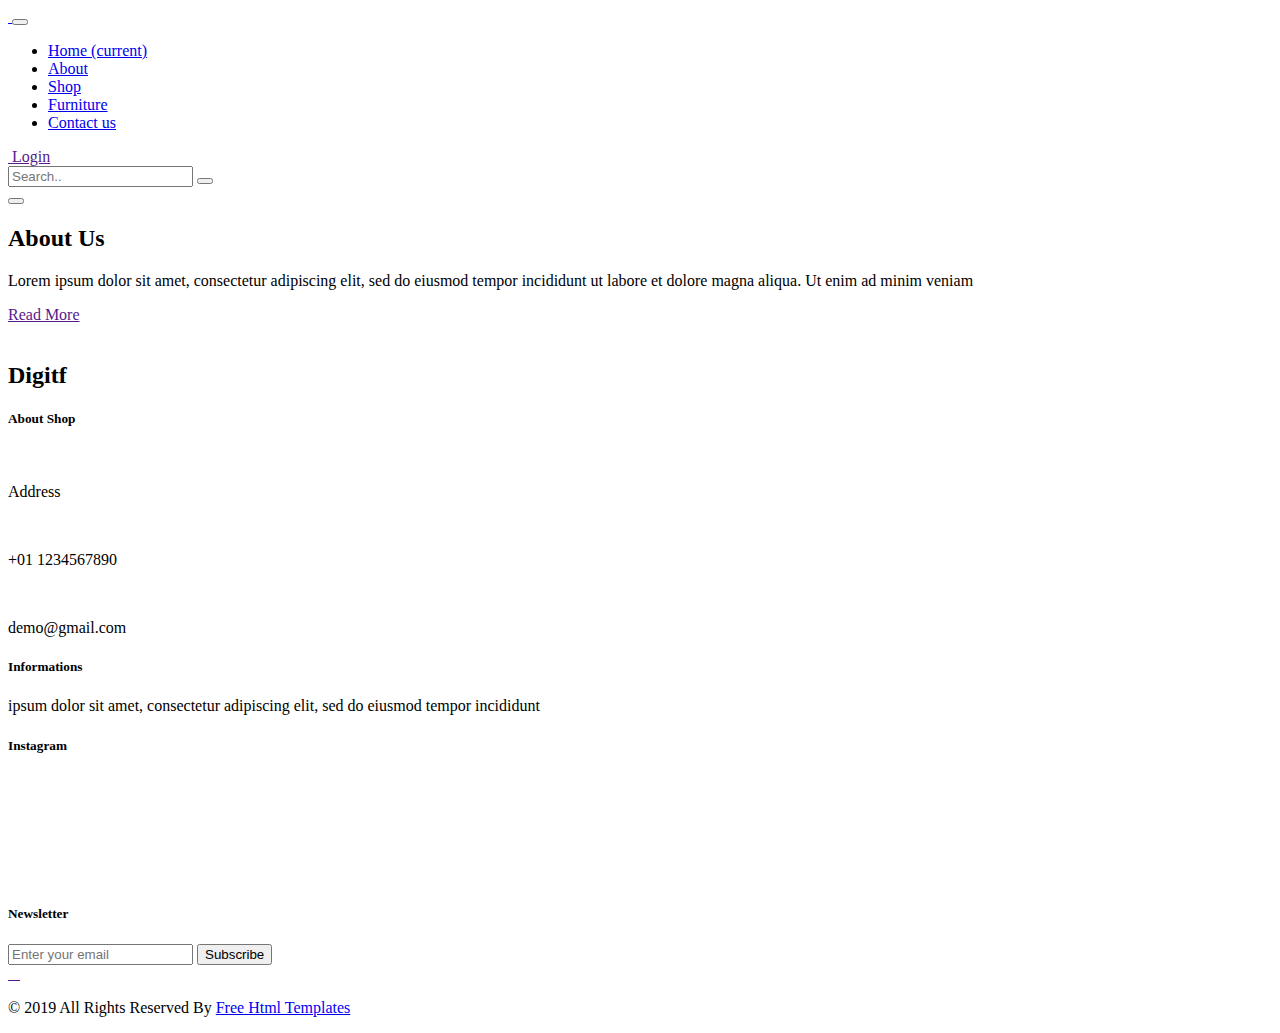
==== about.html @ fb85e1a2 "Add files via upload" ====
<!DOCTYPE html>
<html>

<head>
  <!-- Basic -->
  <meta charset="utf-8" />
  <meta http-equiv="X-UA-Compatible" content="IE=edge" />
  <!-- Mobile Metas -->
  <meta name="viewport" content="width=device-width, initial-scale=1, shrink-to-fit=no" />
  <!-- Site Metas -->
  <meta name="keywords" content="" />
  <meta name="description" content="" />
  <meta name="author" content="" />

  <title>Digitf</title>

  <!-- slider stylesheet -->
  <link rel="stylesheet" type="text/css"
    href="https://cdnjs.cloudflare.com/ajax/libs/OwlCarousel2/2.1.3/assets/owl.carousel.min.css" />

  <!-- bootstrap core css -->
  <link rel="stylesheet" type="text/css" href="css/bootstrap.css" />

  <!-- fonts style -->
  <link href="https://fonts.googleapis.com/css?family=Open+Sans:400,700|Poppins:400,700&display=swap" rel="stylesheet">
  <!-- Custom styles for this template -->
  <link href="css/style.css" rel="stylesheet" />
  <!-- responsive style -->
  <link href="css/responsive.css" rel="stylesheet" />
</head>

<body class="sub_page">
  <div class="hero_area">
    <!-- header section strats -->
    <header class="header_section">
      <div class="container-fluid">
        <nav class="navbar navbar-expand-lg custom_nav-container">
          <a class="navbar-brand" href="index.html">
            <img src="images/logo.png" alt="" />
          </a>
          <button class="navbar-toggler" type="button" data-toggle="collapse" data-target="#navbarSupportedContent"
            aria-controls="navbarSupportedContent" aria-expanded="false" aria-label="Toggle navigation">
            <span class="navbar-toggler-icon"></span>
          </button>

          <div class="collapse navbar-collapse" id="navbarSupportedContent">
            <ul class="navbar-nav  ">
              <li class="nav-item ">
                <a class="nav-link" href="index.html">Home <span class="sr-only">(current)</span></a>
              </li>
              <li class="nav-item active">
                <a class="nav-link" href="about.html"> About</a>
              </li>
              <li class="nav-item">
                <a class="nav-link" href="shop.html">Shop </a>
              </li>
              <li class="nav-item">
                <a class="nav-link" href="furniture.html"> Furniture </a>
              </li>
              <li class="nav-item">
                <a class="nav-link" href="contact.html">Contact us</a>
              </li>
            </ul>
            <div class="user_option">
              <a href="">
                <img src="images/user.png" alt="">
                <span>
                  Login
                </span>
              </a>
              <form class="form-inline my-2 my-lg-0 ml-0 ml-lg-4 mb-3 mb-lg-0">
                 <input type="text" placeholder="Search.." name="search">
                <button class="btn  my-2 my-sm-0 nav_search-btn" type="submit"></button>
              </form>
            </div>
          </div>
          <div>
            <div class="custom_menu-btn ">
              <button>
                <span class=" s-1">

                </span>
                <span class="s-2">

                </span>
                <span class="s-3">

                </span>
              </button>
            </div>
          </div>

        </nav>
      </div>
    </header>
    <!-- end header section -->
  </div>


  <!-- about section -->

  <section class="about_section layout_padding">
    <div class="container">
      <div class="row">
        <div class="col-md-6">
          <div class="detail-box">
            <div class="heading_container">
              <h2>
                About Us
              </h2>

            </div>
            <p>
              Lorem ipsum dolor sit amet, consectetur adipiscing elit, sed do eiusmod tempor incididunt ut labore et
              dolore magna aliqua. Ut enim ad minim veniam
            </p>
            <a href="">
              Read More
            </a>
          </div>
        </div>
        <div class="col-md-6">
          <div class="img-box">
            <img src="images/about-img.png" alt="">
          </div>
        </div>
      </div>
    </div>
  </section>

  <!-- end about section -->


  <!-- info section -->
  <section class="info_section layout_padding2">
    <div class="container">
      <div class="info_logo">
        <h2>
          Digitf
        </h2>
      </div>
      <div class="row">

        <div class="col-md-3">
          <div class="info_contact">
            <h5>
              About Shop
            </h5>
            <div>
              <div class="img-box">
                <img src="images/location-white.png" width="18px" alt="">
              </div>
              <p>
                Address
              </p>
            </div>
            <div>
              <div class="img-box">
                <img src="images/telephone-white.png" width="12px" alt="">
              </div>
              <p>
                +01 1234567890
              </p>
            </div>
            <div>
              <div class="img-box">
                <img src="images/envelope-white.png" width="18px" alt="">
              </div>
              <p>
                demo@gmail.com
              </p>
            </div>
          </div>
        </div>
        <div class="col-md-3">
          <div class="info_info">
            <h5>
              Informations
            </h5>
            <p>
              ipsum dolor sit amet, consectetur adipiscing elit, sed do eiusmod tempor incididunt
            </p>
          </div>
        </div>

        <div class="col-md-3">
          <div class="info_insta">
            <h5>
              Instagram
            </h5>
            <div class="insta_container">
              <div>
                <a href="">
                  <div class="insta-box b-1">
                    <img src="images/i-1.jpg" alt="">
                  </div>
                </a>
                <a href="">
                  <div class="insta-box b-2">
                    <img src="images/i-2.jpg" alt="">
                  </div>
                </a>
              </div>

              <div>
                <a href="">
                  <div class="insta-box b-3">
                    <img src="images/i-3.jpg" alt="">
                  </div>
                </a>
                <a href="">
                  <div class="insta-box b-4">
                    <img src="images/i-4.jpg" alt="">
                  </div>
                </a>
              </div>
              <div>
                <a href="">
                  <div class="insta-box b-3">
                    <img src="images/i-5.jpg" alt="">
                  </div>
                </a>
                <a href="">
                  <div class="insta-box b-4">
                    <img src="images/i-6.jpg" alt="">
                  </div>
                </a>
              </div>
            </div>
          </div>
        </div>
        <div class="col-md-3">
          <div class="info_form ">
            <h5>
              Newsletter
            </h5>
            <form action="">
              <input type="email" placeholder="Enter your email">
              <button>
                Subscribe
              </button>
            </form>
            <div class="social_box">
              <a href="">
                <img src="images/fb.png" alt="">
              </a>
              <a href="">
                <img src="images/twitter.png" alt="">
              </a>
              <a href="">
                <img src="images/linkedin.png" alt="">
              </a>
              <a href="">
                <img src="images/youtube.png" alt="">
              </a>
            </div>
          </div>
        </div>
      </div>
    </div>
  </section>

  <!-- end info_section -->


  <!-- footer section -->
  <section class="container-fluid footer_section ">
    <div class="container">
      <p>
        &copy; 2019 All Rights Reserved By
        <a href="https://html.design/">Free Html Templates</a>
      </p>
    </div>
  </section>
  <!-- end  footer section -->


  <script type="text/javascript" src="js/jquery-3.4.1.min.js"></script>
  <script type="text/javascript" src="js/bootstrap.js"></script>
  <script type="text/javascript" src="https://cdnjs.cloudflare.com/ajax/libs/OwlCarousel2/2.2.1/owl.carousel.min.js">
  </script>
  <script type="text/javascript">
    $(".owl-carousel").owlCarousel({
      loop: true,
      margin: 10,
      nav: true,
      navText: [],
      autoplay: true,
      autoplayHoverPause: true,
      responsive: {
        0: {
          items: 1
        },
        420: {
          items: 2
        },
        1000: {
          items: 5
        }
      }

    });
  </script>
  <script>
    var nav = $("#navbarSupportedContent");
    var btn = $(".custom_menu-btn");
    btn.click
    btn.click(function (e) {

      e.preventDefault();
      nav.toggleClass("lg_nav-toggle");
      document.querySelector(".custom_menu-btn").classList.toggle("menu_btn-style")
    });
  </script>
  <script>
    $('.carousel').on('slid.bs.carousel', function () {
      $(".indicator-2 li").removeClass("active");
      indicators = $(".carousel-indicators li.active").data("slide-to");
      a = $(".indicator-2").find("[data-slide-to='" + indicators + "']").addClass("active");
      console.log(indicators);

    })
  </script>

</body>
</body>

</html>
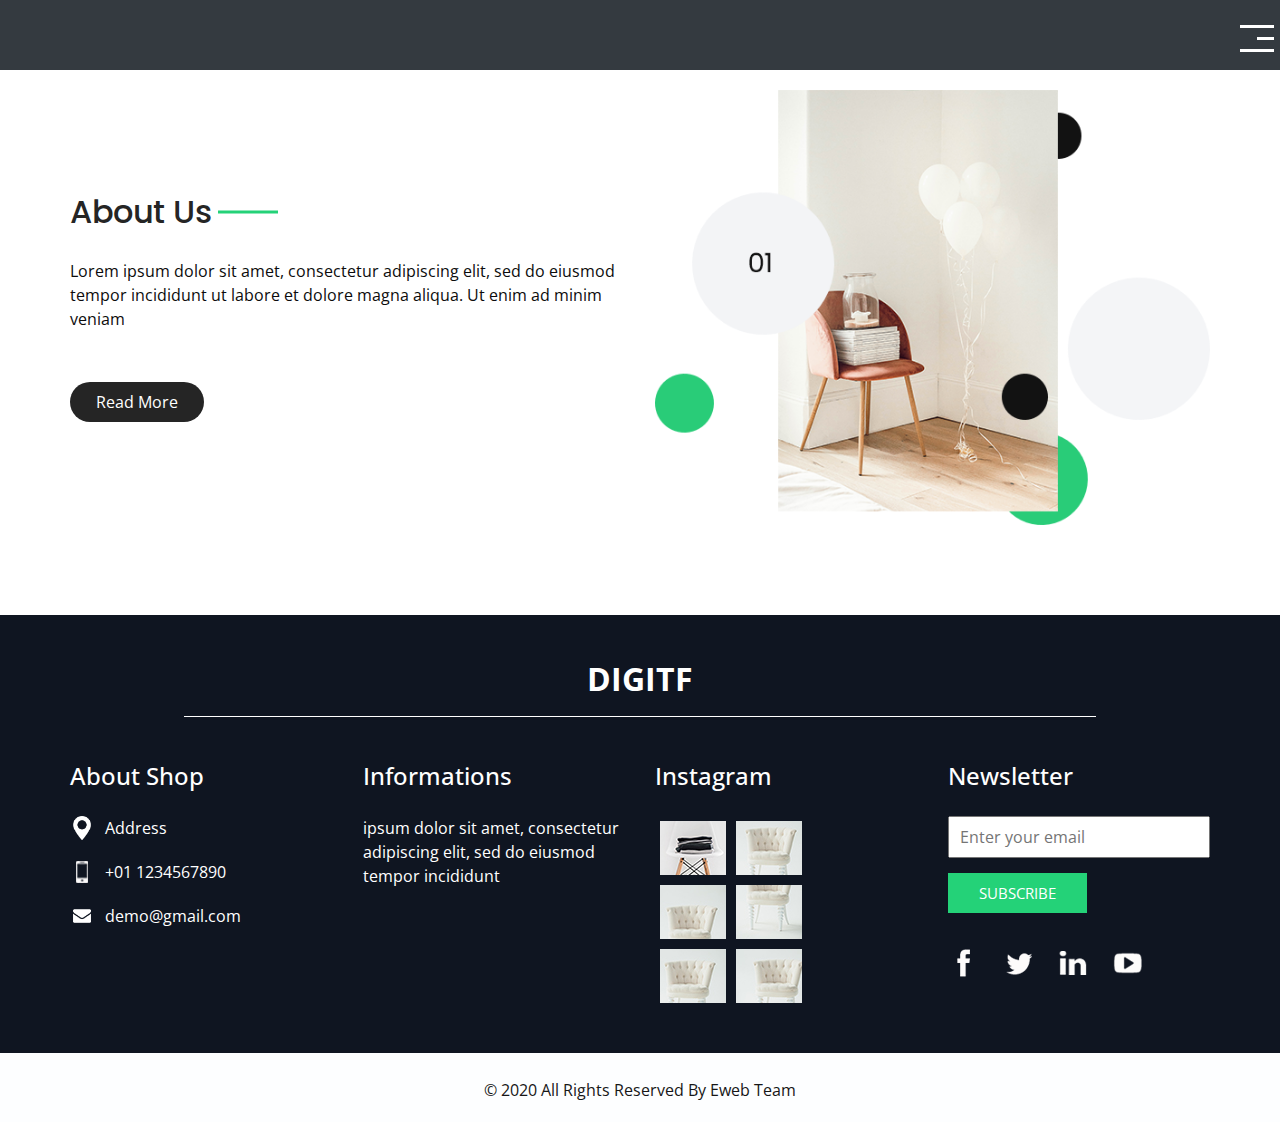
==== commit 3f13dfad: "menu and footer updated" ====
--- a/about.html
+++ b/about.html
@@ -34,7 +34,7 @@
     <!-- header section strats -->
     <header class="header_section">
       <div class="container-fluid">
-        <nav class="navbar navbar-expand-lg custom_nav-container">
+        <nav class="navbar navbar-expand-lg custom_nav-container fixed-top bg-dark navbar-dark">
           <a class="navbar-brand" href="index.html">
             <img src="images/logo.png" alt="" />
           </a>
@@ -54,9 +54,56 @@
               <li class="nav-item">
                 <a class="nav-link" href="shop.html">Shop </a>
               </li>
-              <li class="nav-item">
-                <a class="nav-link" href="furniture.html"> Furniture </a>
-              </li>
+            <!-- New  submenu  -->          
+         <li class="nav-item dropdown">
+        <a class="nav-link dropdown-toggle"Furniture.html id="navbarDropdownMenuLink" data-toggle="dropdown" aria-haspopup="true" aria-expanded="false">
+        Catagories
+        </a>
+        <ul class="dropdown-menu dropdown-menu-right" aria-labelledby="navbarDropdownMenuLink">
+     
+         <li class="dropdown-submenu"> <a class=" dropdown-toggle" href="Furniture.html" >Living Room</a>
+           <ul class="dropdown-menu">
+                <li><a class="dropdown-item" href="#">Furniture</a></li>
+                <li><a class="dropdown-item" href="#">Chair</a></li>
+          <li><a class="dropdown-item" href="#">Sofa</a></li>
+                    <li><a class="dropdown-item" href="#">Table</a></li>
+                 </ul>
+            </li>           
+
+  
+          <li class="dropdown-submenu"><a class=" dropdown-toggle" href="Furniture.html">Dining Room</a>
+
+                   <ul class="dropdown-menu">
+                <li><a class="dropdown-item" href="#">Furniture</a></li>
+                <li><a class="dropdown-item" href="#">Chair</a></li>
+          <li><a class="dropdown-item" href="#">Sofa</a></li>
+                    <li><a class="dropdown-item" href="#">Table</a></li>
+                 </ul>
+              </li>
+             
+          <li class="dropdown-submenu "><a class=" dropdown-toggle" href="Furniture.html">Office</a>
+              <ul class="dropdown-menu">
+                <li><a class="dropdown-item" href="#">Furniture</a></li>
+                <li><a class="dropdown-item" href="#">Chair</a></li>
+          <li><a class="dropdown-item" href="#">Sofa</a></li>
+                    <li><a class="dropdown-item" href="#">Table</a></li>
+                 </ul>
+          </li>
+
+
+          <li class="dropdown-submenu "><a class=" dropdown-toggle" href="Furniture.html">Restro</a>
+              <ul class="dropdown-menu">
+                <li><a class="dropdown-item" href="#">Furniture</a></li>
+                <li><a class="dropdown-item" href="#">Chair</a></li>
+          <li><a class="dropdown-item" href="#">Sofa</a></li>
+                    <li><a class="dropdown-item" href="#">Table</a></li>
+                 </ul>
+          </li>
+
+        </ul>
+      </li>
+
+   
               <li class="nav-item">
                 <a class="nav-link" href="contact.html">Contact us</a>
               </li>
@@ -266,9 +313,9 @@
   <!-- footer section -->
   <section class="container-fluid footer_section ">
     <div class="container">
-      <p>
-        &copy; 2019 All Rights Reserved By
-        <a href="https://html.design/">Free Html Templates</a>
+     <p>
+        &copy; 2020 All Rights Reserved By
+        <a href="index.html">Eweb Team</a>
       </p>
     </div>
   </section>
--- a/css/style.css
+++ b/css/style.css
@@ -0,0 +1,1104 @@
+body {
+  font-family: 'Open Sans', sans-serif;
+  color: #0c0c0c;
+  background-color: #ffffff;
+}
+
+.layout_padding {
+  padding-top: 90px;
+  padding-bottom: 90px;
+}
+
+.layout_padding2 {
+  padding: 45px 0;
+}
+
+.layout_padding2-top {
+  padding-top: 45px;
+  padding-bottom: 45px;
+}
+
+.layout_padding2-bottom {
+  padding-bottom: 45px;
+}
+
+.layout_padding-top {
+  padding-top: 90px;
+}
+
+.layout_padding-bottom {
+  padding-bottom: 90px;
+}
+
+.heading_container {
+  display: -webkit-box;
+  display: -ms-flexbox;
+  display: flex;
+}
+
+.heading_container h2 {
+  color: #252525;
+  position: relative;
+  font-family: 'Poppins', sans-serif;
+}
+
+.heading_container h2::before {
+  content: "";
+  width: 60px;
+  height: 3px;
+  position: absolute;
+  top: 50%;
+  right: -5px;
+  background-color: #24d278;
+  -webkit-transform: translate(100%, -50%);
+          transform: translate(100%, -50%);
+}
+
+/*header section*/
+.hero_area {
+  height: 100vh;
+  background-image: url(../images/hero-bg.jpg);
+  background-size: cover;
+  position: relative;
+  background-repeat: no-repeat;
+  overflow: hidden;
+}
+
+.hero_area::after {
+  content: "";
+  position: absolute;
+  bottom: 0;
+  right: 0;
+  width: 45%;
+  height: 100%;
+  background-image: url(../images/hero-side-bg.png);
+  background-size: cover;
+}
+
+.sub_page .hero_area {
+  height: auto;
+  background-size: auto;
+}
+
+.hero_area.sub_pages {
+  height: auto;
+}
+
+.header_section {
+  overflow-x: hidden;
+}
+
+.header_section .container-fluid {
+  padding-right: 25px;
+  padding-left: 25px;
+}
+
+.header_section .nav_container {
+  margin: 0 auto;
+}
+
+.header_section .user_option {
+  display: -webkit-box;
+  display: -ms-flexbox;
+  display: flex;
+  -webkit-box-align: center;
+      -ms-flex-align: center;
+          align-items: center;
+}
+
+.header_section .user_option a {
+  display: -webkit-box;
+  display: -ms-flexbox;
+  display: flex;
+  color: #ffffff;
+  -webkit-box-align: center;
+      -ms-flex-align: center;
+          align-items: center;
+}
+
+.header_section .user_option a img {
+  min-width: 20px;
+  height: 20px;
+  margin-right: 5px;
+}
+
+.custom_nav-container.navbar-expand-lg .navbar-nav .nav-item .nav-link {
+  padding: 10px 15px;
+  color: #060606;
+  text-align: center;
+  text-transform: uppercase;
+}
+
+.custom_nav-container.navbar-expand-lg .navbar-nav .nav-item.active .nav-link, .custom_nav-container.navbar-expand-lg .navbar-nav .nav-item:hover .nav-link {
+  color: #24d278;
+}
+
+a,
+a:hover,
+a:focus {
+  text-decoration: none;
+}
+
+a:hover,
+a:focus {
+  color: initial;
+}
+
+.btn,
+.btn:focus {
+  outline: none !important;
+  -webkit-box-shadow: none;
+          box-shadow: none;
+}
+
+.custom_nav-container .nav_search-btn {
+  background-image: url(../images/search-icon.png);
+  background-size: 17px;
+  background-repeat: no-repeat;
+  background-position-y: 7px;
+  width: 35px;
+  height: 35px;
+  padding: 0;
+  border: none;
+}
+
+.custom_nav-container form {
+  padding-top: 7px;
+}
+
+.navbar-brand {
+  margin-right: 5%;
+  display: -webkit-box;
+  display: -ms-flexbox;
+  display: flex;
+  -webkit-box-align: center;
+      -ms-flex-align: center;
+          align-items: center;
+}
+
+.navbar-brand img {
+  width: 70px;
+}
+
+.custom_nav-container {
+  z-index: 99999;
+  padding: 0;
+  height: 70px;
+}
+
+.custom_nav-container .navbar-toggler {
+  outline: none;
+}
+
+.custom_nav-container .navbar-toggler .navbar-toggler-icon {
+  background-image: url(../images/menu.png);
+  background-size: 50px;
+  width: 30px;
+  height: 30px;
+}
+
+.lg_toggl-btn {
+  background-color: transparent;
+  border: none;
+  outline: none;
+  width: 56px;
+  height: 40px;
+  cursor: pointer;
+}
+
+.lg_toggl-btn:focus {
+  outline: none;
+}
+
+.login_btn-container {
+  padding-top: 30px;
+}
+
+.login_btn-container a {
+  color: #24d278;
+  text-transform: uppercase;
+}
+
+.search{
+	padding-left:50rem;
+	max-width:300px;
+	}
+
+/*end header section*/
+/* slider section */
+.slider_section {
+  height: calc(90% - 70px);
+  display: -webkit-box;
+  display: -ms-flexbox;
+  display: flex;
+  -webkit-box-align: center;
+      -ms-flex-align: center;
+          align-items: center;
+}
+
+.slider_section .container {
+  position: relative;
+  z-index: 2;
+}
+
+.slider_section .number_box {
+  width: 50px;
+  position: absolute;
+  right: 25px;
+  top: 46%;
+  display: -webkit-box;
+  display: -ms-flexbox;
+  display: flex;
+  -webkit-box-orient: vertical;
+  -webkit-box-direction: normal;
+      -ms-flex-direction: column;
+          flex-direction: column;
+  -webkit-box-align: center;
+      -ms-flex-align: center;
+          align-items: center;
+  color: #ffffff;
+  -webkit-transform: translateY(-50%);
+          transform: translateY(-50%);
+  z-index: 2;
+  font-size: 22px;
+}
+
+.slider_section .number_box::before {
+  content: "";
+  width: 50px;
+  height: 1px;
+  background-color: #ffffff;
+  position: absolute;
+  top: 50%;
+  left: 50%;
+  -webkit-transform: translate(-50%, -50%);
+          transform: translate(-50%, -50%);
+}
+
+.slider_section .row {
+  -webkit-box-align: center;
+      -ms-flex-align: center;
+          align-items: center;
+}
+
+.slider_section .detail-box h1 {
+  color: #1f03a4;
+  text-transform: uppercase;
+}
+
+.slider_section .detail-box h1 span {
+  font-size: 5rem;
+  color: #a52525;
+}
+
+.slider_section .detail-box p {
+  margin-top: 15px;
+  color: #fafafa;
+}
+
+.slider_section .detail-box .btn-box {
+  margin-top: 45px;
+}
+
+.slider_section .detail-box .btn-box a {
+  text-transform: uppercase;
+  text-align: center;
+  width: 135px;
+  font-size: 15px;
+}
+
+.slider_section .detail-box .btn-box .btn-1 {
+  display: inline-block;
+  padding: 6px 0;
+  background-color: #24d278;
+  color: #ffffff;
+  -webkit-transition: all 0.3s;
+  transition: all 0.3s;
+  border: 1px solid transparent;
+  border-radius: 20px;
+  margin-right: 5px;
+}
+
+.slider_section .detail-box .btn-box .btn-1:hover {
+  background-color: transparent;
+  border-color: #24d278;
+  color: #24d278;
+}
+
+.slider_section .detail-box .btn-box .btn-2 {
+  display: inline-block;
+  padding: 6px 0;
+  background-color: #252525;
+  color: #ffffff;
+  -webkit-transition: all 0.3s;
+  transition: all 0.3s;
+  border: 1px solid transparent;
+  border-radius: 20px;
+}
+
+.slider_section .detail-box .btn-box .btn-2:hover {
+  background-color: transparent;
+  border-color: #252525;
+  color: #252525;
+}
+
+.slider_section .img-container {
+  position: relative;
+  display: -webkit-box;
+  display: -ms-flexbox;
+  display: flex;
+  -webkit-box-pack: end;
+      -ms-flex-pack: end;
+          justify-content: flex-end;
+}
+
+.slider_section .img-container .img-box {
+  width: 250px;
+}
+
+.slider_section .img-container .img-box img {
+  width: 100%;
+}
+
+.slider_section .play_btn {
+  background-color: #24d278;
+  display: -webkit-box;
+  display: -ms-flexbox;
+  display: flex;
+  -webkit-box-align: center;
+      -ms-flex-align: center;
+          align-items: center;
+  -webkit-box-pack: center;
+      -ms-flex-pack: center;
+          justify-content: center;
+  border-radius: 100%;
+  width: 75px;
+  height: 75px;
+  position: absolute;
+  z-index: 3;
+  top: 56%;
+  right: 32%;
+}
+
+.slider_section .play_btn a {
+  background-color: #ffffff;
+  display: -webkit-box;
+  display: -ms-flexbox;
+  display: flex;
+  -webkit-box-align: center;
+      -ms-flex-align: center;
+          align-items: center;
+  -webkit-box-pack: center;
+      -ms-flex-pack: center;
+          justify-content: center;
+  border-radius: 100%;
+  width: 75px;
+  height: 75px;
+  position: relative;
+  z-index: 5;
+}
+
+.slider_section .play_btn img {
+  width: 20px;
+  margin-left: 3px;
+}
+
+.slider_section .play_btn::before {
+  content: "";
+  width: 100%;
+  height: 100%;
+  position: absolute;
+  top: 50%;
+  left: 50%;
+  background-color: #24d278;
+  opacity: 1;
+  border-radius: 100%;
+  -webkit-transform: translate(-50%, -50%);
+          transform: translate(-50%, -50%);
+}
+
+.slider_section .play_btn::before {
+  z-index: 2;
+  -webkit-animation: before-animation 1500ms infinite;
+          animation: before-animation 1500ms infinite;
+}
+
+@-webkit-keyframes before-animation {
+  0% {
+    -webkit-transform: translateX(-50%) translateY(-50%) translateZ(0) scale(1);
+            transform: translateX(-50%) translateY(-50%) translateZ(0) scale(1);
+    opacity: 1;
+  }
+  100% {
+    -webkit-transform: translateX(-50%) translateY(-50%) translateZ(0) scale(1.5);
+            transform: translateX(-50%) translateY(-50%) translateZ(0) scale(1.5);
+    opacity: 1;
+  }
+}
+
+@keyframes before-animation {
+  0% {
+    -webkit-transform: translateX(-50%) translateY(-50%) translateZ(0) scale(1);
+            transform: translateX(-50%) translateY(-50%) translateZ(0) scale(1);
+    opacity: 1;
+  }
+  100% {
+    -webkit-transform: translateX(-50%) translateY(-50%) translateZ(0) scale(1.5);
+            transform: translateX(-50%) translateY(-50%) translateZ(0) scale(1.5);
+    opacity: 1;
+  }
+}
+
+.slider_section .carousel-indicators {
+  margin: 0;
+  -webkit-box-align: center;
+      -ms-flex-align: center;
+          align-items: center;
+  -webkit-box-pack: center;
+      -ms-flex-pack: center;
+          justify-content: center;
+  bottom: -150px;
+}
+
+.slider_section .carousel-indicators li {
+  width: 15px;
+  height: 15px;
+  border-radius: 100%;
+  background-color: #24d278;
+  opacity: 1;
+  border: none;
+  background-clip: unset;
+}
+
+.slider_section .carousel-indicators li.active {
+  background-color: #252525;
+}
+
+.slider_section ol.carousel-indicators.indicator-2 {
+  position: unset;
+}
+
+.slider_section ol.carousel-indicators.indicator-2 li {
+  width: 25px;
+  height: 25px;
+  text-indent: 0px;
+  text-align: center;
+  line-height: 25px;
+  color: #ffffff;
+  margin: 0;
+  background-color: transparent;
+  opacity: 1;
+  border: none;
+  display: none;
+}
+
+.slider_section ol.carousel-indicators.indicator-2 li.active {
+  display: block;
+}
+
+.about_section .row {
+  -webkit-box-align: center;
+      -ms-flex-align: center;
+          align-items: center;
+}
+
+.about_section .detail-box p {
+  margin-top: 20px;
+}
+
+.about_section .detail-box a {
+  display: inline-block;
+  padding: 7px 25px;
+  background-color: #252525;
+  color: #ffffff;
+  -webkit-transition: all 0.3s;
+  transition: all 0.3s;
+  border: 1px solid transparent;
+  border-radius: 20px;
+  margin-top: 35px;
+}
+
+.about_section .detail-box a:hover {
+  background-color: transparent;
+  border-color: #252525;
+  color: #252525;
+}
+
+.about_section .img-box img {
+  width: 100%;
+}
+
+.trending_section {
+  background-color: #f4f5f7;
+}
+
+.trending_section .tab_container .t-link-box {
+  margin: 65px 0;
+  color: #24d278;
+  display: -webkit-box;
+  display: -ms-flexbox;
+  display: flex;
+  -webkit-box-align: center;
+      -ms-flex-align: center;
+          align-items: center;
+  -webkit-box-pack: start;
+      -ms-flex-pack: start;
+          justify-content: flex-start;
+}
+
+.trending_section .tab_container .t-link-box h5 {
+  margin: 0;
+}
+
+.trending_section .tab_container .t-link-box hr {
+  background-color: #24d278;
+  width: 60px;
+  height: 1.5px;
+  border: none;
+  margin: 0 65px 0 5px;
+}
+
+.trending_section .tab_container .t-link-box .t-name {
+  color: #252525;
+}
+
+.trending_section .tab_container .t-link-box:hover {
+  cursor: pointer;
+}
+
+.trending_section .tab_container .t-link-box[aria-expanded="true"] .t-name {
+  color: #24d278;
+}
+
+.trending_section .img_container {
+  display: -webkit-box;
+  display: -ms-flexbox;
+  display: flex;
+}
+
+.trending_section .img_container .box {
+  display: -webkit-box;
+  display: -ms-flexbox;
+  display: flex;
+  -webkit-box-orient: vertical;
+  -webkit-box-direction: normal;
+      -ms-flex-direction: column;
+          flex-direction: column;
+}
+
+.trending_section .img_container .box .img-box {
+  margin: 15px;
+}
+
+.trending_section .img_container .box .img-box img {
+  width: 100%;
+}
+
+.trending_section .img_container .box.b-1 {
+  padding-top: 35px;
+}
+
+.discount_section .row {
+  -webkit-box-align: center;
+      -ms-flex-align: center;
+          align-items: center;
+}
+
+.discount_section .detail-box {
+  display: -webkit-box;
+  display: -ms-flexbox;
+  display: flex;
+  -webkit-box-orient: vertical;
+  -webkit-box-direction: normal;
+      -ms-flex-direction: column;
+          flex-direction: column;
+  -webkit-box-align: center;
+      -ms-flex-align: center;
+          align-items: center;
+}
+
+.discount_section .detail-box h2 {
+  padding-left: 45px;
+}
+
+.discount_section .detail-box h2.main_heading {
+  font-size: 3rem;
+  padding: 0;
+  color: #24d278;
+  text-transform: uppercase;
+}
+
+.discount_section .detail-box a {
+  display: inline-block;
+  padding: 6px 30px;
+  background-color: #252525;
+  color: #ffffff;
+  -webkit-transition: all 0.3s;
+  transition: all 0.3s;
+  border: 1px solid transparent;
+  border-radius: 20px;
+  margin-top: 25px;
+}
+
+.discount_section .detail-box a:hover {
+  background-color: transparent;
+  border-color: #252525;
+  color: #252525;
+}
+
+.discount_section .img-box img {
+  width: 100%;
+}
+
+.brand_section .brand_container {
+  display: -webkit-box;
+  display: -ms-flexbox;
+  display: flex;
+  -webkit-box-pack: center;
+      -ms-flex-pack: center;
+          justify-content: center;
+  -ms-flex-wrap: wrap;
+      flex-wrap: wrap;
+  margin: 0 -10px;
+}
+
+.brand_section .brand_container .box {
+  position: relative;
+  text-align: center;
+  background-color: #e4e5e9;
+  padding: 75px 35px 10px 35px;
+  margin: 30px 10px 0 10px;
+  min-width: 225px;
+  -webkit-box-flex: 0;
+      -ms-flex: 0 0 23.24670%;
+          flex: 0 0 23.24670%;
+}
+
+.brand_section .brand_container .box h6 {
+  color: #252525;
+}
+
+.brand_section .brand_container .box h6.price {
+  color: #24d278;
+}
+
+.brand_section .brand_container .box .new {
+  position: absolute;
+  top: 0;
+  left: 0;
+  padding: 5px 35px;
+  background-color: #252525;
+  color: #ffffff;
+}
+
+.brand_section .brand_container .box .new h6 {
+  margin: 0;
+}
+
+.brand_section .brand_container .box .img-box img {
+  width: 100%;
+}
+
+.brand_section .brand_container .box:hover {
+  background-color: #24d278;
+}
+
+.brand_section .brand_container .box:hover h6.price {
+  color: #252525;
+}
+
+.brand_section .brand-btn {
+  display: inline-block;
+  padding: 6px 30px;
+  background-color: #252525;
+  color: #ffffff;
+  -webkit-transition: all 0.3s;
+  transition: all 0.3s;
+  border: 1px solid transparent;
+  border-radius: 20px;
+  margin-top: 15px;
+}
+
+.brand_section .brand-btn:hover {
+  background-color: transparent;
+  border-color: #252525;
+  color: #252525;
+}
+
+.contact_section {
+  position: relative;
+}
+
+.contact_section .design-box {
+  position: absolute;
+  bottom: 50%;
+  -webkit-transform: translateY(50%);
+          transform: translateY(50%);
+  right: 0;
+  width: 75px;
+}
+
+.contact_section .design-box img {
+  width: 100%;
+}
+
+.contact_section h2 {
+  margin-bottom: 65px;
+}
+
+.contact_section form {
+  padding-right: 35px;
+}
+
+.contact_section input {
+  width: 100%;
+  border: none;
+  height: 50px;
+  margin-bottom: 25px;
+  padding-left: 25px;
+  background-color: transparent;
+  outline: none;
+  color: #101010;
+  -webkit-box-shadow: 0px 2px 5px 0px rgba(0, 0, 0, 0.16);
+  box-shadow: 0px 2px 5px 0px rgba(0, 0, 0, 0.16);
+}
+
+.contact_section input::-webkit-input-placeholder {
+  color: #131313;
+}
+
+.contact_section input:-ms-input-placeholder {
+  color: #131313;
+}
+
+.contact_section input::-ms-input-placeholder {
+  color: #131313;
+}
+
+.contact_section input::placeholder {
+  color: #131313;
+}
+
+.contact_section input.message-box {
+  height: 120px;
+}
+
+.contact_section button {
+  display: inline-block;
+  padding: 12px 45px;
+  background-color: #24d278;
+  color: #ffffff;
+  -webkit-transition: all 0.3s;
+  transition: all 0.3s;
+  border: 1px solid transparent;
+  border-radius: 30px;
+  border-radius: 30px;
+  color: #fff;
+  margin-top: 35px;
+}
+
+.contact_section button:hover {
+  background-color: transparent;
+  border-color: #24d278;
+  color: #24d278;
+}
+
+.contact_section .map_container {
+  height: 100%;
+  padding-bottom: 110px;
+}
+
+.contact_section .map_container .map-responsive {
+  height: 100%;
+}
+
+.client_section .custom_heading-container {
+  -webkit-box-pack: center;
+      -ms-flex-pack: center;
+          justify-content: center;
+}
+
+.client_section .client_container {
+  display: -webkit-box;
+  display: -ms-flexbox;
+  display: flex;
+  -webkit-box-align: start;
+      -ms-flex-align: start;
+          align-items: flex-start;
+}
+
+.client_section .client_box {
+  margin-left: 25px;
+  margin-right: 25px;
+  padding: 25px;
+  -webkit-box-shadow: 0px 0px 20px 0 rgba(0, 0, 0, 0.1);
+          box-shadow: 0px 0px 20px 0 rgba(0, 0, 0, 0.1);
+}
+
+.client_section .client_box .client-id {
+  display: -webkit-box;
+  display: -ms-flexbox;
+  display: flex;
+  -webkit-box-align: center;
+      -ms-flex-align: center;
+          align-items: center;
+}
+
+.client_section .client_box .client-id .img-box img {
+  width: 100%;
+}
+
+.client_section .client_box .client-id .name {
+  margin-left: 15px;
+}
+
+.client_section .client_box .client-id .name h5 {
+  font-weight: bold;
+}
+
+.client_section .client_box .client-id .name p {
+  color: #24d278;
+  margin: 0;
+}
+
+.client_section .client_box .detail {
+  margin-top: 25px;
+}
+
+.client_section .client_box:hover {
+  background-color: #f3f3f3;
+  -webkit-box-shadow: none;
+          box-shadow: none;
+}
+
+.client_section .client_box:hover .arrow_img {
+  background-image: url(../images/arrow-green.png);
+}
+
+.client_section .client_box .arrow_img {
+  width: 50px;
+  height: 30px;
+  background-image: url(../images/arrow.png);
+  background-size: 25px;
+  background-repeat: no-repeat;
+}
+
+.info_section {
+  background-color: #0f1521;
+  color: #ffffff;
+}
+
+.info_section .info_logo {
+  width: 80%;
+  margin: 0 auto 45px auto;
+  padding-bottom: 10px;
+  text-align: center;
+  border-bottom: 1px solid #ffffff;
+}
+
+.info_section .info_logo h2 {
+  text-transform: uppercase;
+  font-weight: bold;
+}
+
+.info_section h5 {
+  margin-bottom: 25px;
+  font-size: 24px;
+}
+
+.info_section .info_insta .insta_container > div {
+  display: -webkit-box;
+  display: -ms-flexbox;
+  display: flex;
+}
+
+.info_section .info_insta .insta_container img {
+  width: 100%;
+}
+
+.info_section .info_insta .insta_container .insta-box {
+  margin: 5px;
+  display: -webkit-box;
+  display: -ms-flexbox;
+  display: flex;
+  -webkit-box-align: stretch;
+      -ms-flex-align: stretch;
+          align-items: stretch;
+}
+
+.info_section .info_contact .img-box {
+  width: 35px;
+  display: -webkit-box;
+  display: -ms-flexbox;
+  display: flex;
+  -webkit-box-pack: center;
+      -ms-flex-pack: center;
+          justify-content: center;
+}
+
+.info_section .info_contact p {
+  margin: 0;
+}
+
+.info_section .info_contact > div {
+  display: -webkit-box;
+  display: -ms-flexbox;
+  display: flex;
+  -webkit-box-align: center;
+      -ms-flex-align: center;
+          align-items: center;
+  margin: 20px 0;
+}
+
+.info_section .info_contact > div img {
+  height: auto;
+  margin-right: 12px;
+}
+
+.info_section .info_form form input {
+  outline: none;
+  width: 100%;
+  padding: 7px 10px;
+}
+
+.info_section .info_form form button {
+  display: inline-block;
+  padding: 8px 30px;
+  background-color: #24d278;
+  color: #ffffff;
+  -webkit-transition: all 0.3s;
+  transition: all 0.3s;
+  border: 1px solid transparent;
+  border-radius: 0;
+  margin-top: 15px;
+  text-transform: uppercase;
+  font-size: 15px;
+}
+
+.info_section .info_form form button:hover {
+  background-color: transparent;
+  border-color: #24d278;
+  color: #24d278;
+}
+
+.info_section .info_form .social_box {
+  margin-top: 35px;
+  width: 100%;
+  display: -webkit-box;
+  display: -ms-flexbox;
+  display: flex;
+}
+
+.info_section .info_form .social_box a {
+  margin-right: 25px;
+}
+
+/* footer section*/
+.footer_section {
+  display: -webkit-box;
+  display: -ms-flexbox;
+  display: flex;
+  -webkit-box-orient: vertical;
+  -webkit-box-direction: normal;
+      -ms-flex-direction: column;
+          flex-direction: column;
+  -webkit-box-pack: center;
+      -ms-flex-pack: center;
+          justify-content: center;
+  background-color: #fdfeff;
+}
+
+.footer_section p {
+  color: #171717;
+  margin: 0;
+  padding: 25px 0 20px 0;
+  margin: 0 auto;
+  text-align: center;
+}
+
+.footer_section a {
+  color: #171717;
+}
+
+/* end footer section*/
+#navbarSupportedContent {
+  -webkit-transform: translateX(100vw);
+          transform: translateX(100vw);
+  opacity: 0;
+  -webkit-transition: all 0.3s ease-in;
+  transition: all 0.3s ease-in;
+  -webkit-box-pack: justify;
+      -ms-flex-pack: justify;
+          justify-content: space-between;
+  -webkit-box-align: center;
+      -ms-flex-align: center;
+          align-items: center;
+}
+
+#navbarSupportedContent.lg_nav-toggle {
+  -webkit-transform: translateX(0);
+          transform: translateX(0);
+  opacity: 1;
+}
+
+.custom_menu-btn button {
+  margin-top: 12px;
+  outline: none;
+  border: none;
+  background-color: transparent;
+}
+
+.custom_menu-btn button span {
+  display: block;
+  width: 34px;
+  height: 3.5px;
+  background-color: #fff;
+  margin: 8.5px 0;
+  -webkit-transition: all 0.3s;
+  transition: all 0.3s;
+}
+
+.custom_menu-btn .s-2 {
+  -webkit-transition: all 0.1s;
+  transition: all 0.1s;
+  width: 17px;
+  margin-left: auto;
+}
+
+.menu_btn-style button .s-1 {
+  -webkit-transform: rotate(45deg) translate(7px, 10px);
+          transform: rotate(45deg) translate(7px, 10px);
+}
+
+.menu_btn-style button .s-2 {
+  -webkit-transform: translateX(100px);
+          transform: translateX(100px);
+}
+
+.menu_btn-style button .s-3 {
+  -webkit-transform: rotate(-45deg) translate(7px, -10px);
+          transform: rotate(-45deg) translate(7px, -10px);
+}
+/*# sourceMappingURL=style.css.map */
+
+
+/*new css added from here */
+
+.navbar-nav li:hover > ul.dropdown-menu {
+    display: block;
+}
+.dropdown-submenu {
+    position:relative;
+}
+.dropdown-submenu>.dropdown-menu {
+    top:0;
+    /*left:-100%;*/
+    left:-10rem; /* 10rem is the min-width of dropdown-menu */
+    margin-top:-6px;
+}
+
+/* rotate caret on hover */
+.dropdown-menu > li > a:hover:after {
+    text-decoration: underline;
+    transform: rotate(-90deg);
+} 
--- a/css/responsive.css
+++ b/css/responsive.css
@@ -0,0 +1,224 @@
+@media (max-width: 1120px) {
+  .slider_section .detail-box .btn-box a {
+    margin-bottom: 10px;
+  }
+
+  .slider_section .play_btn {
+    right: 25%;
+  }
+}
+
+@media (max-width: 992px) {
+  #navbarSupportedContent {
+    opacity: 1;
+    transform: none;
+  }
+
+  .sub_page .hero_area::after {
+    display: none;
+  }
+
+  .navbar-toggler {
+    padding: 0.25rem 0;
+  }
+
+  .slider_section .play_btn {
+    top: 20%;
+    right: 30%;
+  }
+
+  .header_section .user_option {
+    display: none;
+  }
+
+  .custom_menu-btn {
+    display: none;
+  }
+
+  .navbar-nav {
+    align-items: center;
+  }
+
+  .custom_nav-container .navbar-toggler {
+    margin-left: auto;
+  }
+
+  .custom_nav-container {
+    padding: 15px 0;
+    height: auto;
+  }
+
+  .brand_section {
+    text-align: center;
+  }
+}
+
+@media (max-width: 768px) {
+  .hero_area {
+    height: auto;
+  }
+
+  .hero_area::after {
+    background-image: none;
+    background-color: #1fd778;
+    width: 100%;
+    height: 450px;
+  }
+
+  .slider_section {
+    text-align: center;
+  }
+
+  .slider_section .detail-box {
+    margin-bottom: 45px;
+  }
+
+  .slider_section .img-container {
+    justify-content: center;
+  }
+
+  .slider_section .play_btn {
+    top: initial;
+    bottom: 450px;
+    right: 50%;
+    transform: translate(50%, 50%);
+  }
+
+  .hero_area {
+    background: none;
+  }
+
+  .slider_section {
+    padding-top: 35px;
+  }
+
+  .slider_section .detail-box h1 span {
+    font-size: 4rem;
+  }
+
+  .slider_section .img-box {
+    margin: 40px 0;
+  }
+
+  .slider_section .img-box {
+    margin-top: 125px;
+    margin-bottom: 90px;
+  }
+
+  .slider_section .carousel-indicators {
+    bottom: 25px;
+  }
+
+  .slider_section .carousel-indicators li {
+    background-color: #fefefe;
+  }
+
+  .slider_section .number_box {
+    display: none;
+  }
+
+  .about_section .detail-box {
+    margin-bottom: 45px;
+  }
+
+  .discount_section .detail-box {
+    margin-bottom: 45px;
+  }
+
+  .discount_section .detail-box {
+    text-align: center;
+  }
+
+
+
+  .discount_section .detail-box h2 {
+    padding: 0;
+  }
+
+  .client_section .client_container {
+    flex-direction: column;
+  }
+
+  .client_section .client_box.b-1 {
+    margin-bottom: 45px;
+  }
+
+  .info_section .col-md-3 {
+    display: flex;
+    flex-direction: column;
+    align-items: center;
+    text-align: center;
+    margin: 15px 0;
+  }
+
+  .info_section .box {
+    justify-content: center;
+  }
+
+  .info_section .box {
+
+    justify-content: center;
+    display: flex;
+    flex-direction: column;
+    align-items: center;
+  }
+
+  .contact_section form {
+    padding: 0;
+    margin-bottom: 45px;
+  }
+
+  .info_section .info_form .social_box {
+    justify-content: center;
+  }
+
+  .info_section .info_form .social_box a {
+    margin: 0 10px;
+  }
+
+  .contact_section .map_container {
+    padding: 0;
+  }
+}
+
+@media (max-width: 576px) {
+  .slider_section .detail-box h1 {
+    font-size: 2.5rem;
+  }
+
+  .slider_section .detail-box h1 span {
+    font-size: 3.5rem;
+  }
+
+  .slider_section .play_btn,
+  .slider_section .play_btn a {
+    width: 55px;
+    height: 55px;
+  }
+
+
+
+  .slider_section .play_btn img {
+    width: 15px;
+  }
+}
+
+@media (max-width: 480px) {}
+
+@media (max-width: 420px) {
+  .slider_section .detail-box h1 {
+    font-size: 2rem;
+  }
+
+  .slider_section .detail-box h1 span {
+    font-size: 3rem;
+  }
+}
+
+@media (max-width: 360px) {}
+
+@media (min-width: 1200px) {
+  .container {
+    max-width: 1170px;
+  }
+}